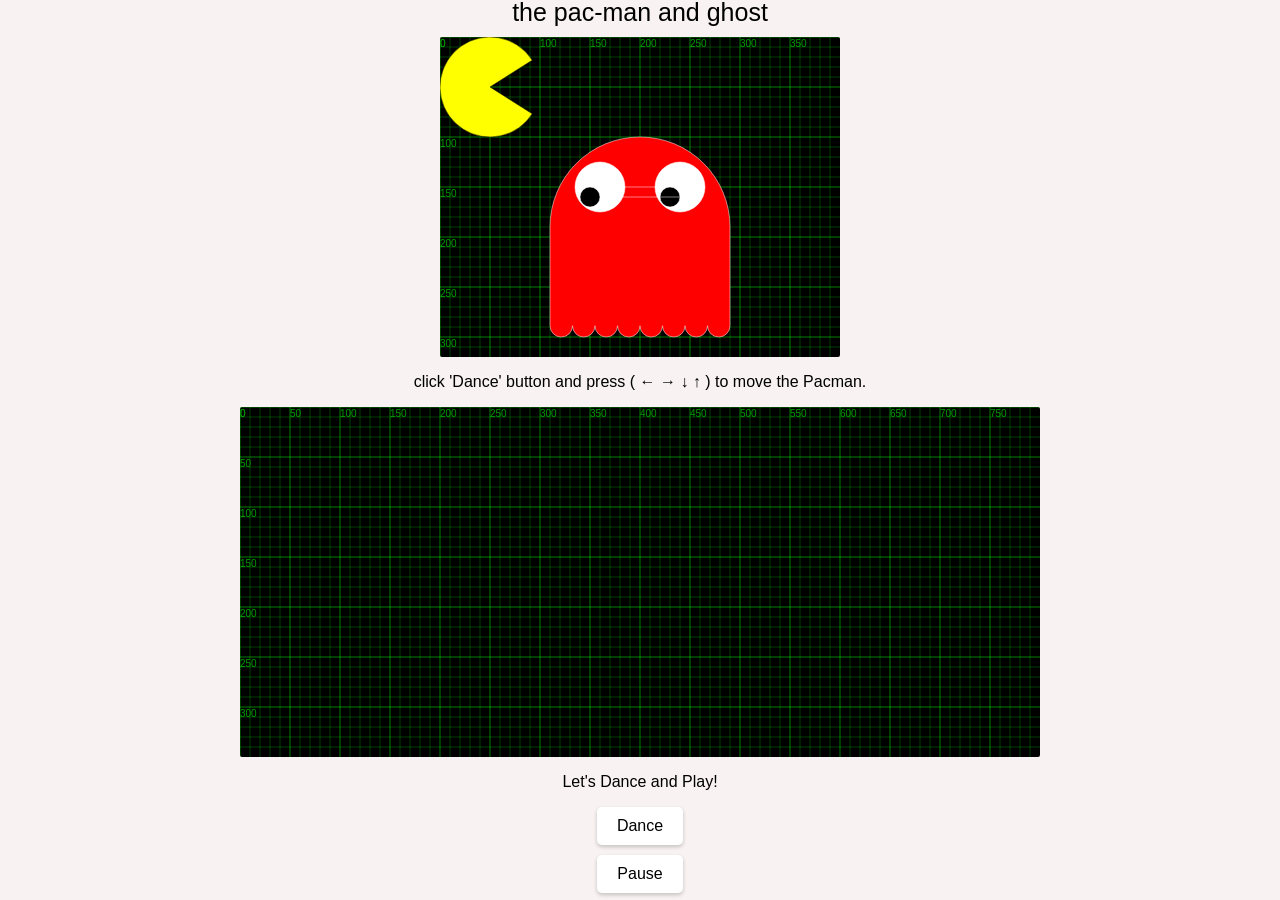
==== AbanceColor.html @ d4764005 "Add files via upload" ====
<!DOCTYPE html>
<html lang="en">
<head>
    <meta charset="UTF-8">
    <title>Pacman & Ghost Dance</title>
    <link rel="stylesheet" href="ZanceZolor.css">
</head>
<body>
    <div id="danceFloor">
      <h style="font-size: 25px; margin-bottom: 10px;">the pac-man and ghost</h>
      <canvas id="pacman" width="400" height="320"></canvas>
      <p> click 'Dance' button and press ( ← → ↓ ↑ ) to move the Pacman. </p>
       <canvas id="pacman2" width="800" height="350"></canvas>
       <p>Let's Dance and Play!</p>
      <button id="danceButton">Dance</button>
      <button id="pauseButton">Pause</button>
      <audio id="djMusic" src="C:\Users\rahud\Downloads\TrendSetter.mp3"></audio>
    </div>

    <script src="Animation3.js"></script>
    <script src="DanceColor.js"></script>
</body>
</html>
---- ZanceZolor.css ----
html, body {
    margin: 0;
    padding: 0;
    width: 100vw;
    height: 100vh;
    overflow: auto; /* Allows scrolling if content overflows */
    font-family: 'Algerian', sans-serif; /* It's good practice to include fallback fonts */
}

body {
    position: center; /* Set body as relative for absolute positioning of buttons */
    display: center;
    justify-content: center;
    align-items: center;
    background-color: #f8f2f2; /* Optional: Adds a base color */
}

#danceFloor {
    position: relative; /* Ensure danceFloor is also relative for absolute positioning of buttons */
    width: 100vw; /* 100% of the viewport width */
    height: 100vh; /* 100% of the viewport height */
    display: flex;
    justify-content: center;
    align-items: center;
    text-align: center;
    flex-direction: column; /* Stack elements vertically */
}
button {
    cursor: pointer;
    margin: 0 0 10px 0; /* Add some space between buttons */
    padding: 10px 20px; /* Make buttons larger and easier to click */
    font-size: 16px; /* Increase font size for better readability */
    background-color: #FFF; /* Button background */
    border: none;
    border-radius: 5px;
    box-shadow: 0 2px 4px rgba(0,0,0,0.2);
    transition: background-color 0.3s, transform 0.3s;
}

button:hover {
    background-color: #f0f0f0;
    transform: translateY(-2px);
}

button:active {
    background-color: #ddd;
    transform: translateY(1px);
}
canvas {
    background-color : black;
    position: relative; /* Set body as relative for absolute positioning of buttons */
    display: flex;
    justify-content: center;
    align-items: center;
    border-radius: 2px;
}
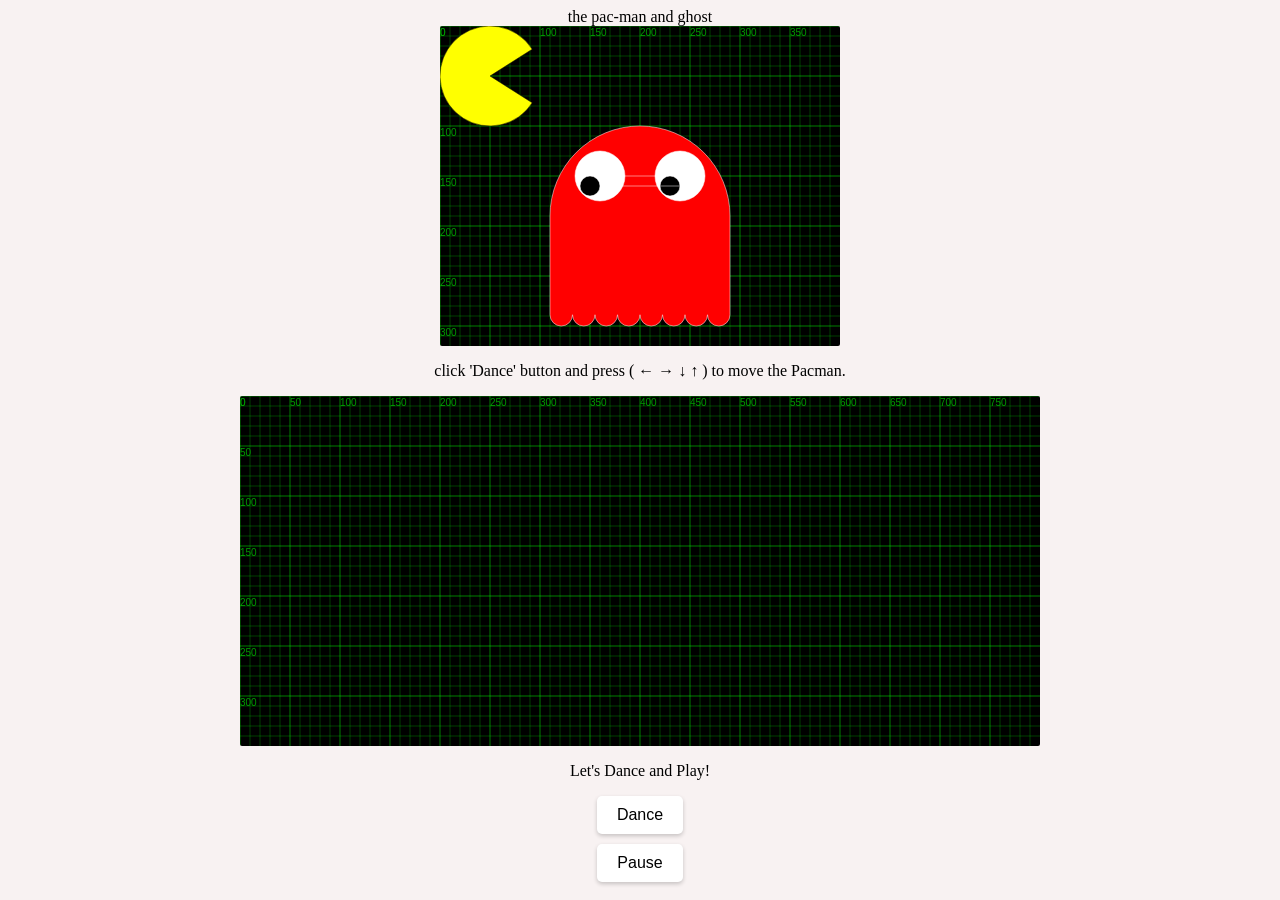
==== commit 571b42b5: "Update AbanceColor.html" ====
--- a/AbanceColor.html
+++ b/AbanceColor.html
@@ -7,14 +7,14 @@
 </head>
 <body>
     <div id="danceFloor">
-      <h style="font-size: 25px; margin-bottom: 10px;">the pac-man and ghost</h>
+      <h>the pac-man and ghost</h>
       <canvas id="pacman" width="400" height="320"></canvas>
       <p> click 'Dance' button and press ( ← → ↓ ↑ ) to move the Pacman. </p>
        <canvas id="pacman2" width="800" height="350"></canvas>
        <p>Let's Dance and Play!</p>
       <button id="danceButton">Dance</button>
       <button id="pauseButton">Pause</button>
-      <audio id="djMusic" src="C:\Users\rahud\Downloads\TrendSetter.mp3"></audio>
+      <audio id="djMusic" src="https://od.lk/s/NjFfODIzMzY2ODNf/TrendSetter.mp3"></audio>
     </div>
 
     <script src="Animation3.js"></script>
--- a/ZanceZolor.css
+++ b/ZanceZolor.css
@@ -1,19 +1,18 @@
-html, body {
+body {
     margin: 0;
     padding: 0;
-    width: 100vw;
-    height: 100vh;
+    width: 100%;
+    height: 100%;
     overflow: auto; /* Allows scrolling if content overflows */
-    font-family: 'Algerian', sans-serif; /* It's good practice to include fallback fonts */
-}
-
-body {
-    position: center; /* Set body as relative for absolute positioning of buttons */
-    display: center;
+    font-family: Algerian; /* It's good practice to include fallback fonts */
+    position: relative; /* Set body as relative for absolute positioning of buttons */
+    display: flex;
     justify-content: center;
     align-items: center;
     background-color: #f8f2f2; /* Optional: Adds a base color */
 }
+
+
 
 #danceFloor {
     position: relative; /* Ensure danceFloor is also relative for absolute positioning of buttons */
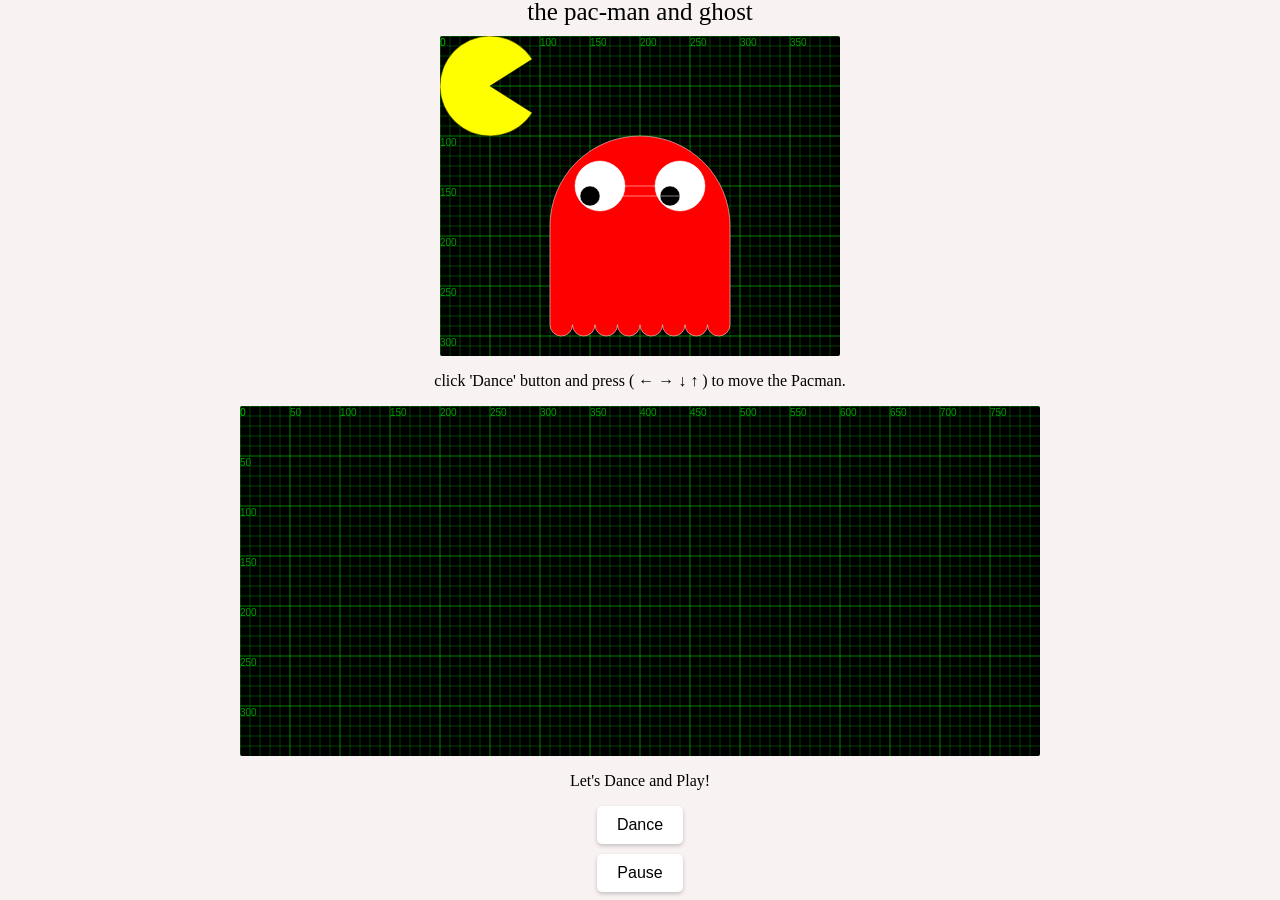
==== commit 21e73ebd: "Update AbanceColor.html" ====
--- a/AbanceColor.html
+++ b/AbanceColor.html
@@ -7,7 +7,7 @@
 </head>
 <body>
     <div id="danceFloor">
-      <h>the pac-man and ghost</h>
+      <h style="font-size: 25px; margin-bottom: 10px;">the pac-man and ghost</h>
       <canvas id="pacman" width="400" height="320"></canvas>
       <p> click 'Dance' button and press ( ← → ↓ ↑ ) to move the Pacman. </p>
        <canvas id="pacman2" width="800" height="350"></canvas>
@@ -21,3 +21,4 @@
     <script src="DanceColor.js"></script>
 </body>
 </html>
+
